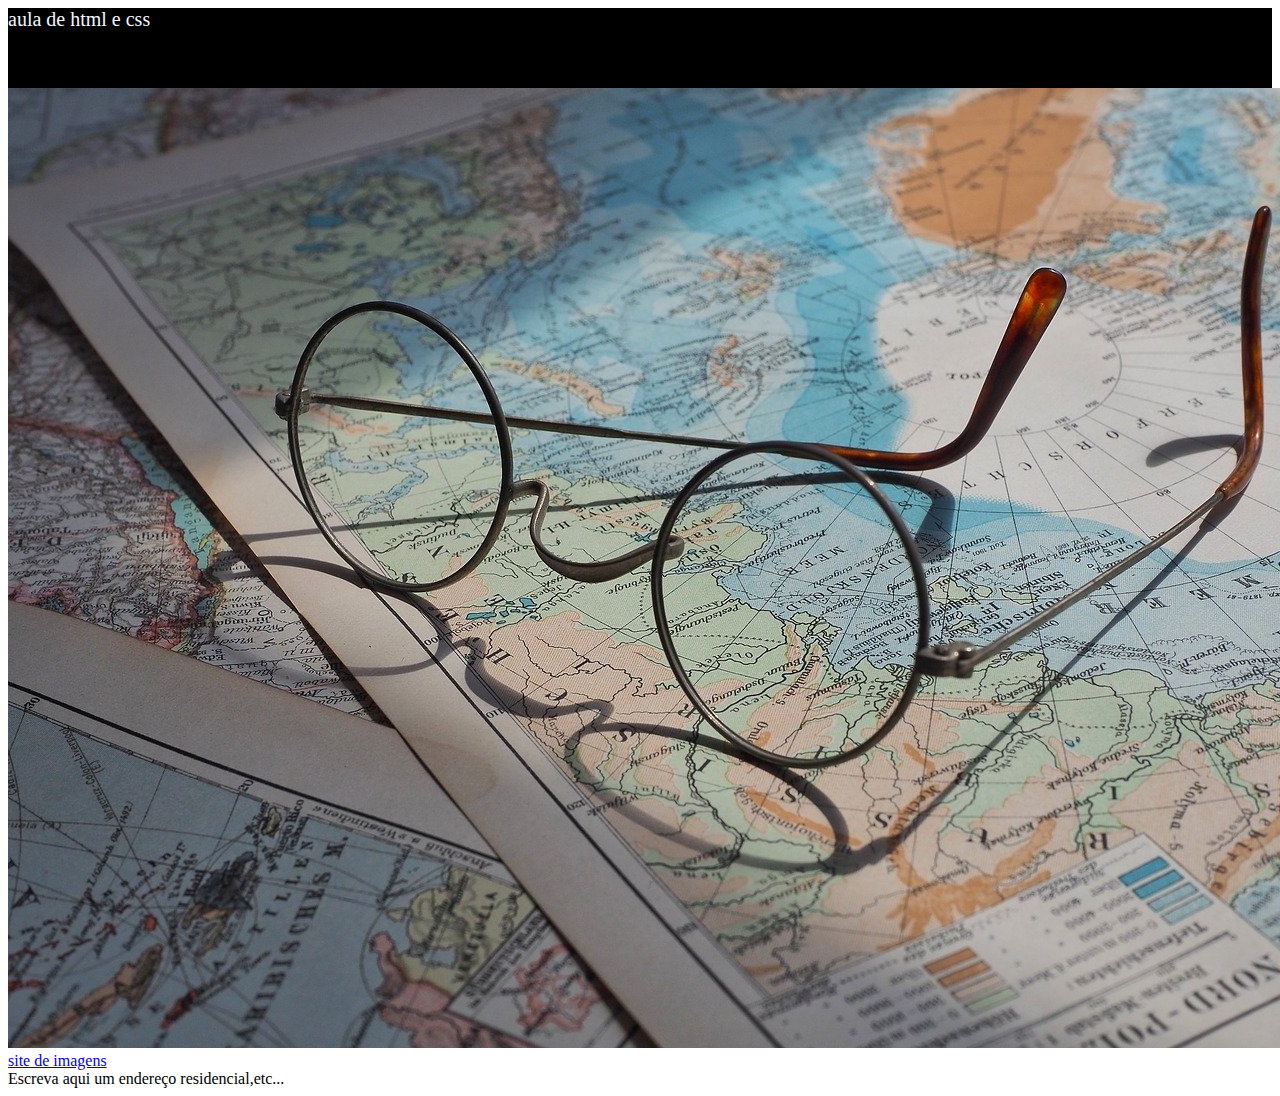
==== ciencia_comp-main/ciencia_comp-main/html/index.html @ 9ba1cfd7 "Add files via upload" ====
<!DOCTYPE html>
<html lang="pt=BR">
<head>
    <meta charset="UTF-8">
    <meta name="viewport" content="width=device-width, initial-scale=1.0">
    <meta name="viewport" content="width=device-width, initial-scale=1.0">
 <title>Rayssa Alves</title>
  <link rel="stylesheet" href="styles.css">
 </head>

 <body class="pagina_01">
    <header>
        <span class="titulo_principal"> aula de html e css</span>
    </header>

 <div class="imagem_da_página">
    <img src="imagens/eyeglasses-8227429_1280.jpg" alt="imagem da página">
<a href="https://www.pixabay.com">site de imagens</a>
<div>

    <footer>
        Escreva aqui um endereço residencial,etc... 
    </footer>
</body>
</html>
---- ciencia_comp-main/ciencia_comp-main/html/styles.css ----
header{
    background-color: black;
font-size:20px;
color:aliceblue;
width: 100%;
height: 80px; 
}
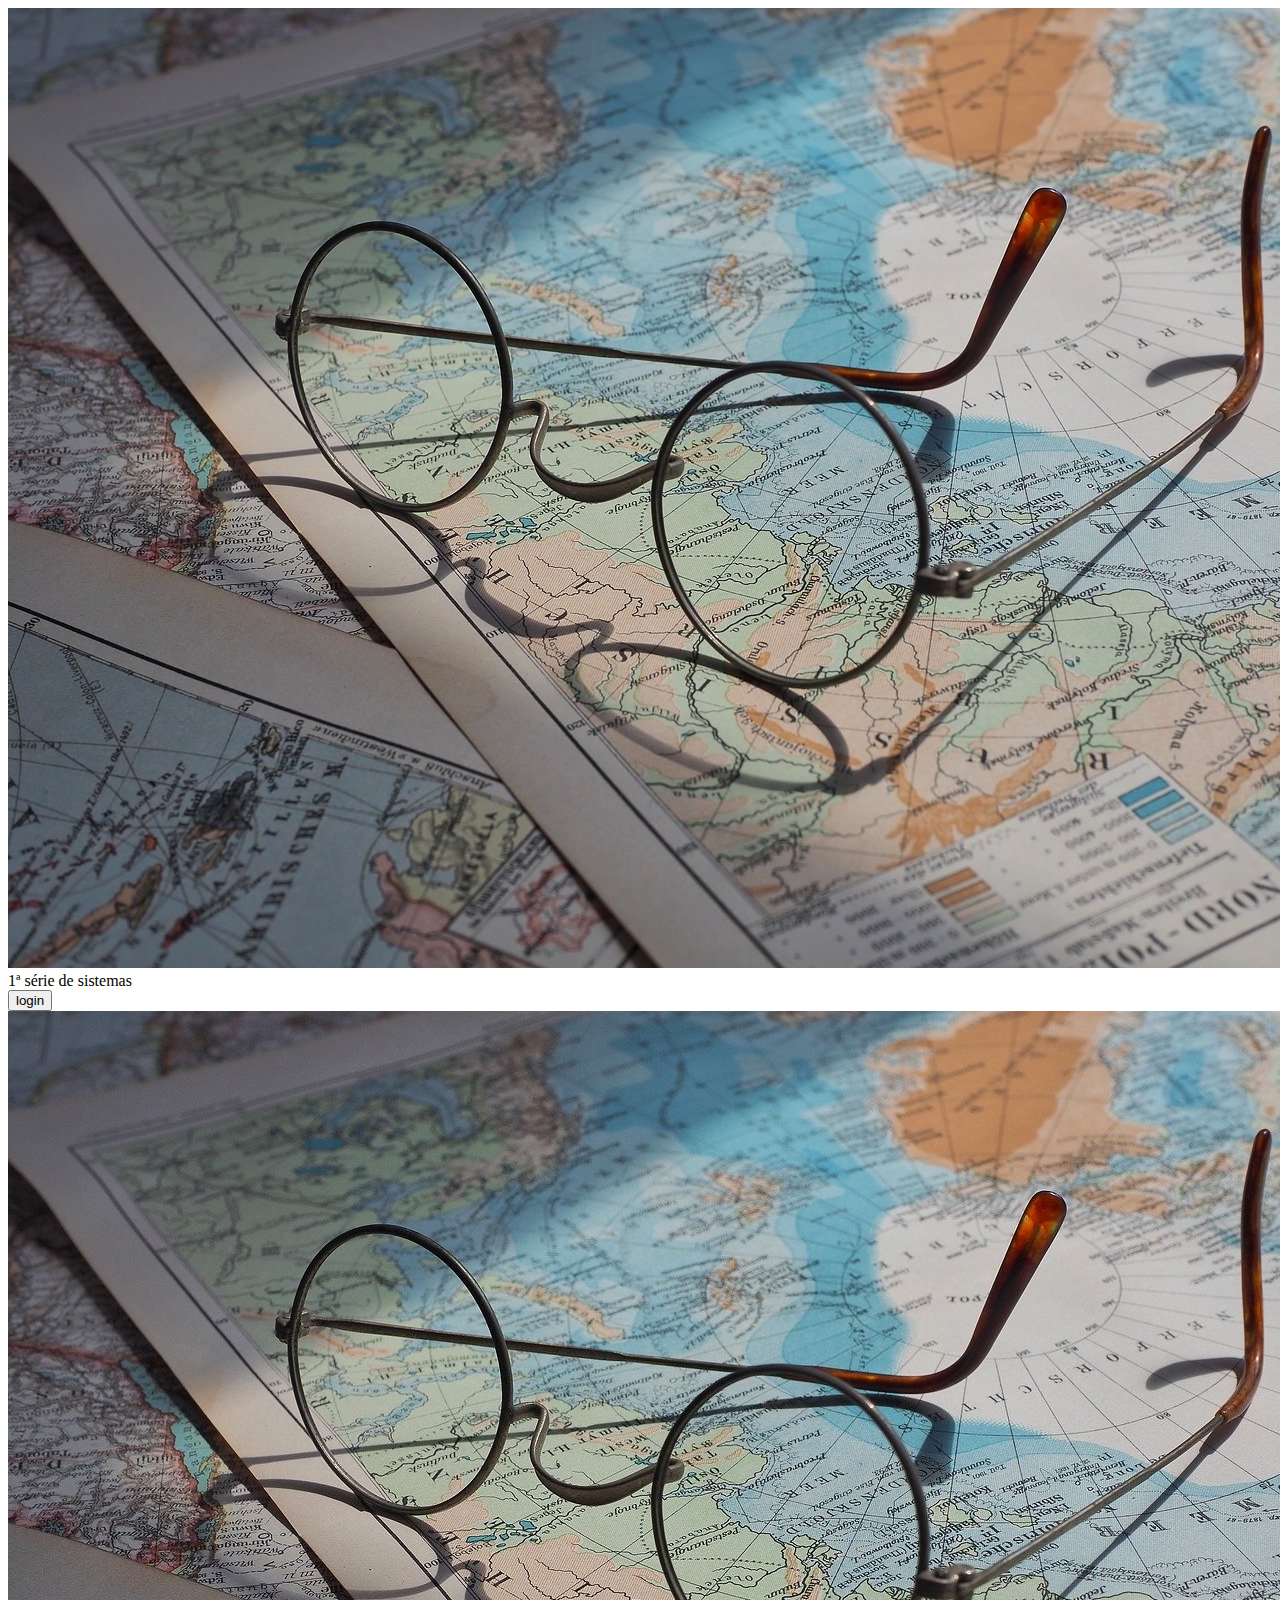
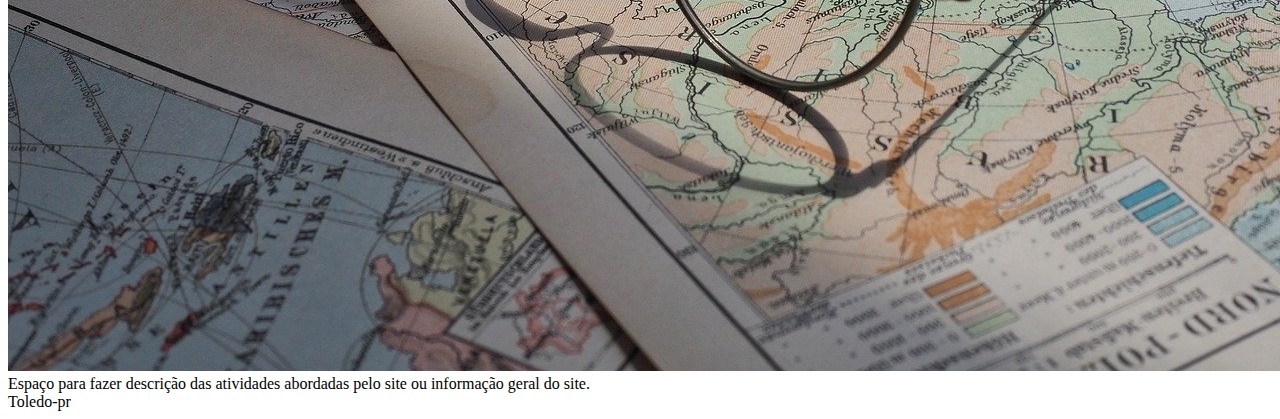
==== commit 8887e00f: "Add files via upload" ====
--- a/ciencia_comp-main/ciencia_comp-main/html/index.html
+++ b/ciencia_comp-main/ciencia_comp-main/html/index.html
@@ -4,22 +4,33 @@
     <meta charset="UTF-8">
     <meta name="viewport" content="width=device-width, initial-scale=1.0">
     <meta name="viewport" content="width=device-width, initial-scale=1.0">
- <title>Rayssa Alves</title>
-  <link rel="stylesheet" href="styles.css">
+    <title>Rayssa Alves</title>
+     <link rel="stylesheet" href="styles.css">
  </head>
+<body>
+    <header class="cabeçario">
+   <div class="menu">
+    <img class="logotipo" src=imagens/eyeglasses-8227429_1280.jpg>
+   </div>
+      
+  <span class="titulo_smart">1ª série de sistemas</span>
 
- <body class="pagina_01">
-    <header>
-        <span class="titulo_principal"> aula de html e css</span>
-    </header>
+  <div class="login-div">
+    <button class="botao_login">login</button>
+   </div>
+</header>
 
- <div class="imagem_da_página">
-    <img src="imagens/eyeglasses-8227429_1280.jpg" alt="imagem da página">
-<a href="https://www.pixabay.com">site de imagens</a>
-<div>
+</div class='container'>
+<img src="imagens/eyeglasses-8227429_1280.jpg" class="imagem_centro">
 
-    <footer>
-        Escreva aqui um endereço residencial,etc... 
-    </footer>
-</body>
-</html>+</div>
+<div class="container">
+
+<span class="texto_informativo">Espaço para fazer descrição das atividades abordadas pelo site ou informação geral do site.</span>
+</div>
+
+<footer>
+    Toledo-pr
+</footer>
+
+</body>--- a/ciencia_comp-main/ciencia_comp-main/html/styles.css
+++ b/ciencia_comp-main/ciencia_comp-main/html/styles.css
@@ -1,7 +1,11 @@
-header{
-    background-color: black;
-font-size:20px;
-color:aliceblue;
-width: 100%;
-height: 80px; 
-}+@import url(styles/header.css);
+@import url(styles/resset.css);
+@import url(styles/footer.css);
+@import url(styles/principal.css);
+
+
+bod{
+    background-color: rgb(241, 232, 232);
+    
+}
+   